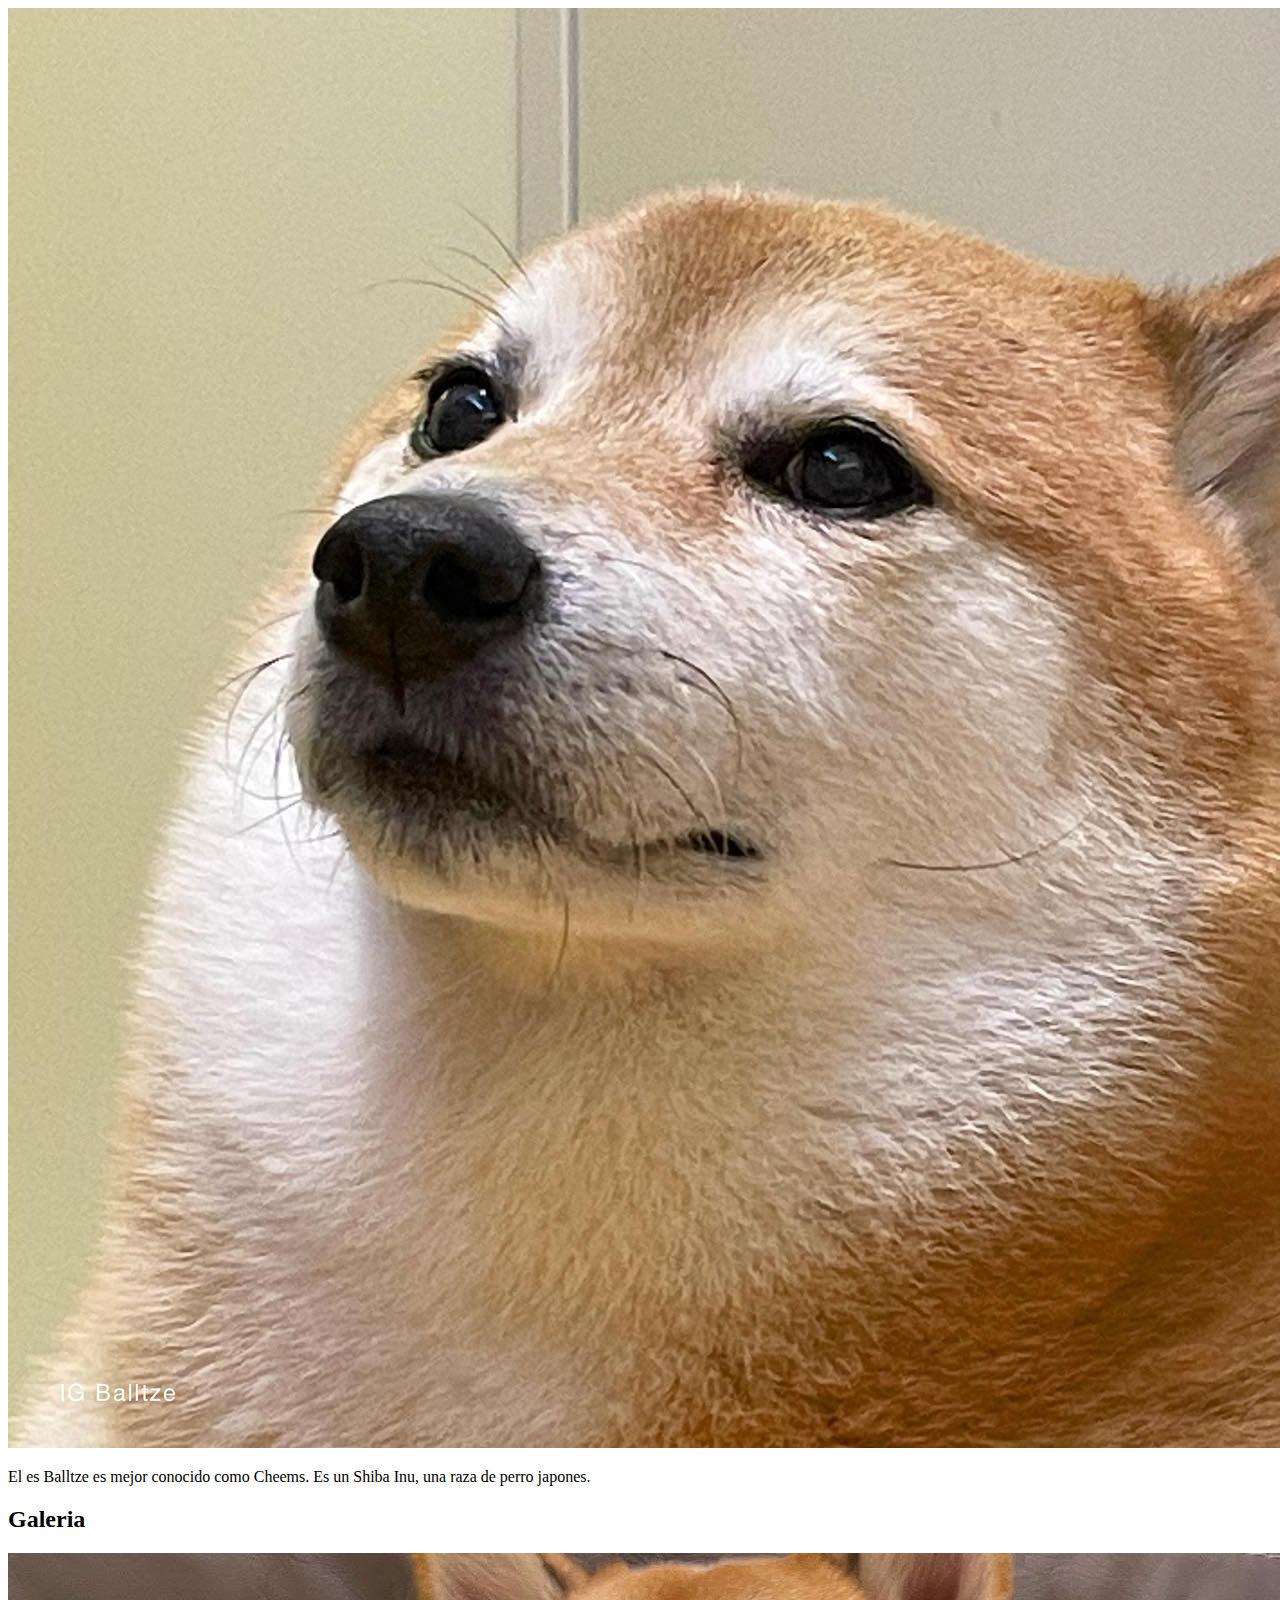
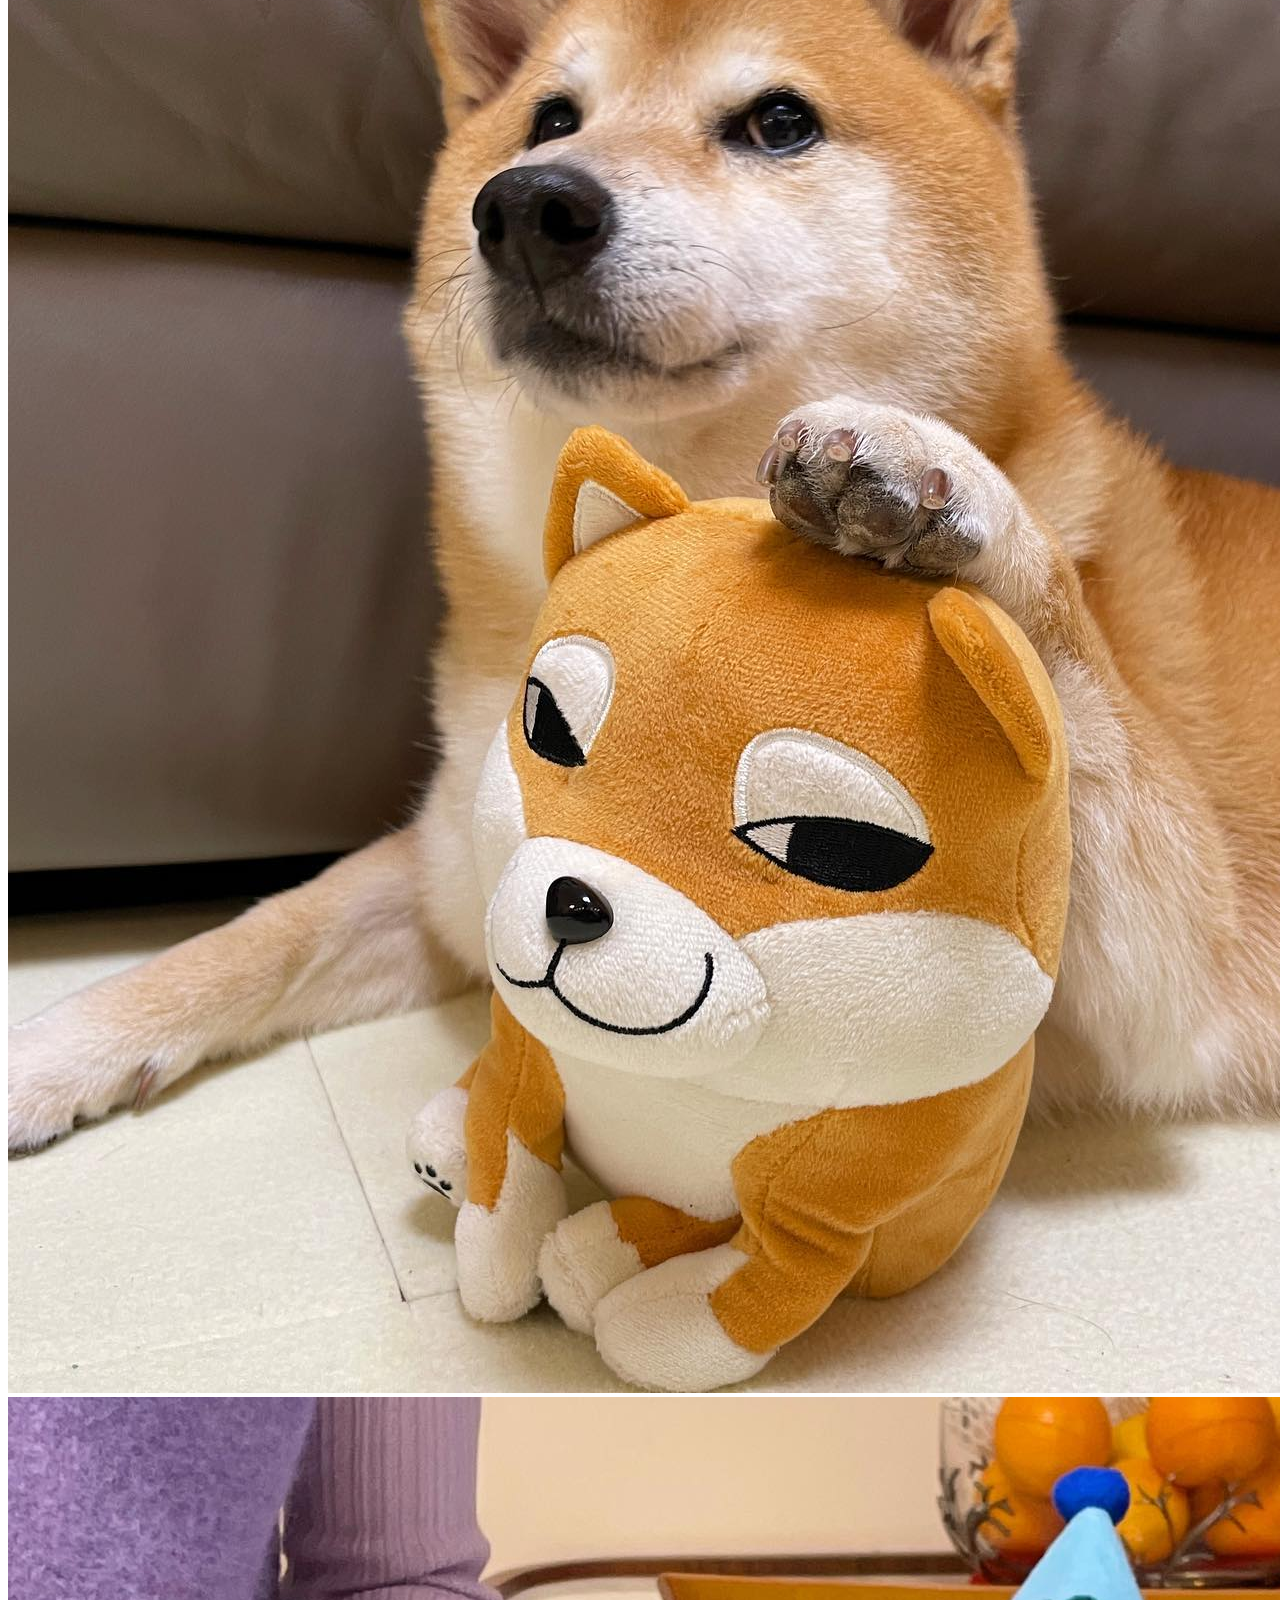
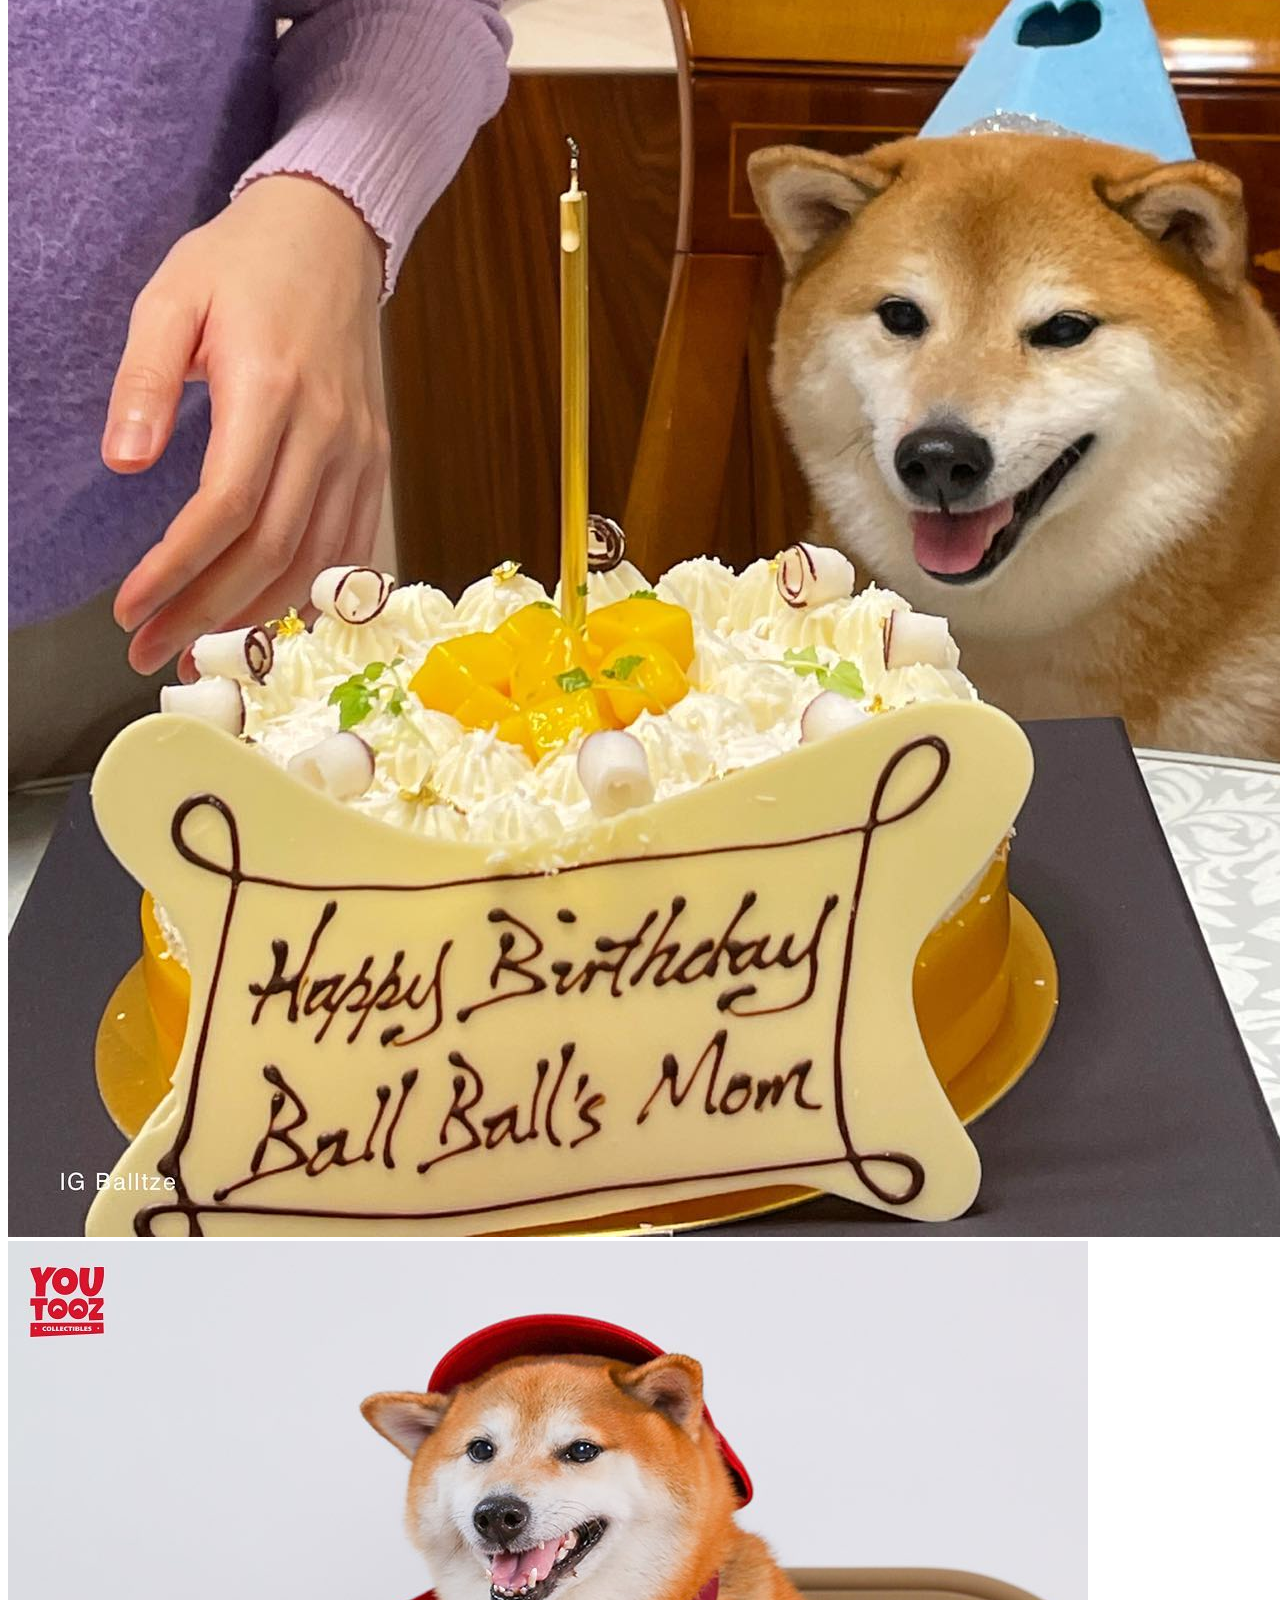
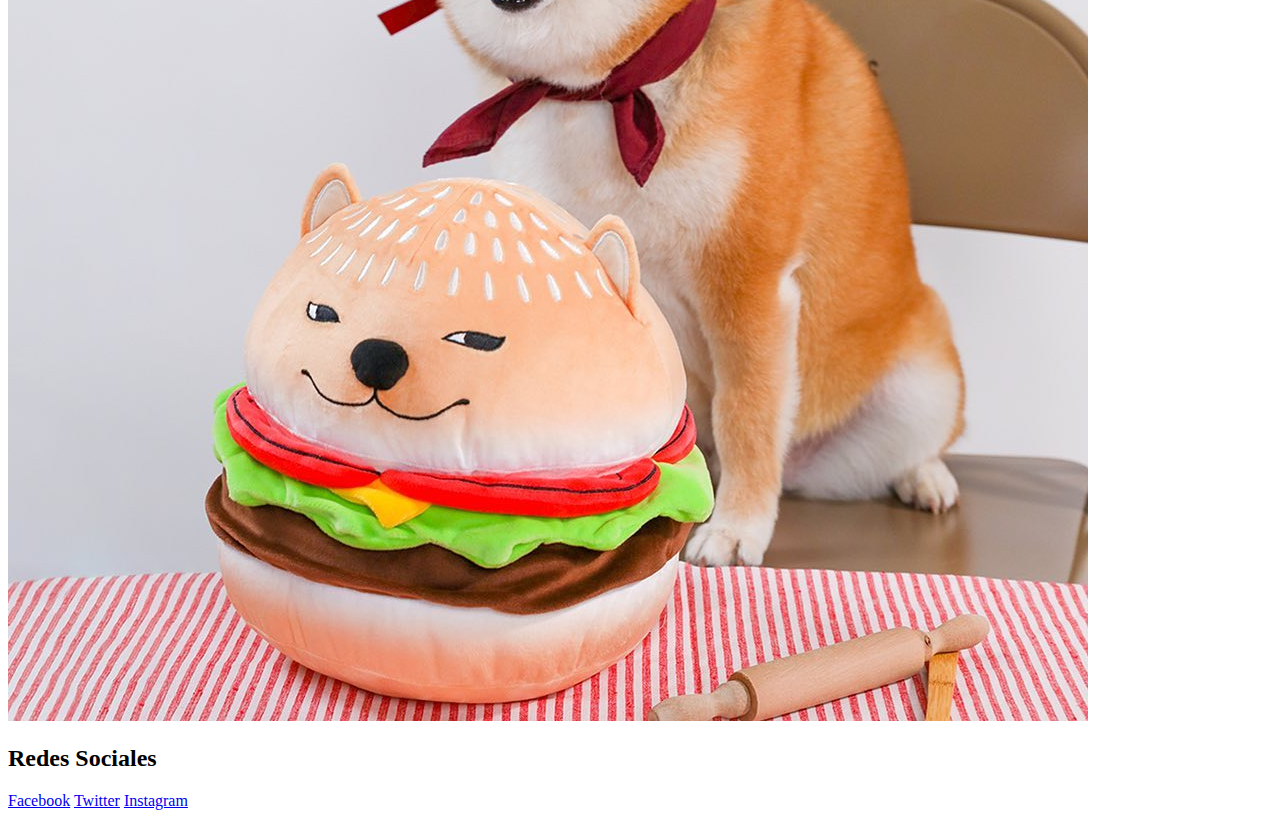
==== BALLTZE/index.html @ 31e752df "Agregando html e imagenes" ====
<!DOCTYPE html>
<html lang="en">
<head>
    <meta charset="UTF-8">
    <meta http-equiv="X-UA-Compatible" content="IE=edge">
    <meta name="viewport" content="width=device-width, initial-scale=1.0">
    <title>Balltze</title>
</head>
<body>
    <div class="contenedor">
        <div>
            <img src="./assets/img/278446263_335176288597096_1527781452460642264_n.jpg" alt="Balltze">
        </div>
        <div>
            <p>
                El es Balltze es mejor conocido como Cheems. Es un Shiba Inu, una raza de perro japones. 
            </p>
        </div>

        <div>
            <h2>Galeria</h2>
            <div>
                <img src="./assets/img/271340161_1401077260294472_700696430221402050_n.jpg" alt="Balltze con peluche de Balltze">
                <img src="./assets/img/273430292_973193200283467_6130787992942697907_n.jpg" alt="Balltze cumpliendo años con un pastel">
                <img src="./assets/img/275454338_407315051275113_1211554872844742666_n.jpg" alt="Balltze con peluche de hamburguesa">
            </div>
        </div>

        <div>
            <h2>Redes Sociales</h2>
            <div>
                <a href="https://www.facebook.com/BalltzeFat96/" target="_blank">Facebook</a>

            <a href="https://twitter.com/balltzehk" target="_blank">Twitter</a>

            <a href="http://instagram.com/balltze" target="_blank">Instagram</a>
            </div>
        </div>

    </div>
</body>
</html>
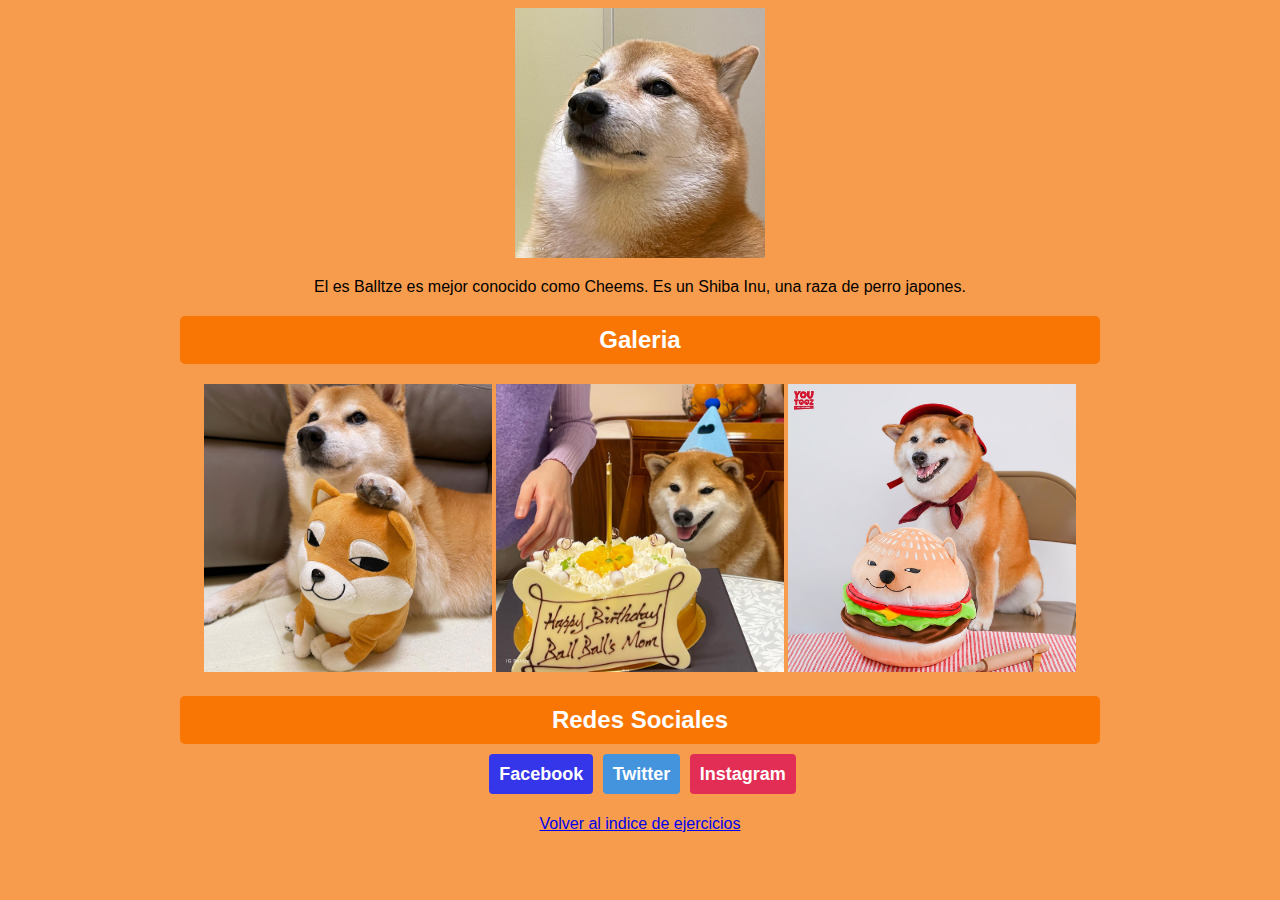
==== commit d6edbd3e: "Agregando el css" ====
--- a/BALLTZE/index.html
+++ b/BALLTZE/index.html
@@ -5,10 +5,11 @@
     <meta http-equiv="X-UA-Compatible" content="IE=edge">
     <meta name="viewport" content="width=device-width, initial-scale=1.0">
     <title>Balltze</title>
+    <link rel="stylesheet" href="./assets/css/style.css">
 </head>
 <body>
     <div class="contenedor">
-        <div>
+        <div class="img-principal">
             <img src="./assets/img/278446263_335176288597096_1527781452460642264_n.jpg" alt="Balltze">
         </div>
         <div>
@@ -18,23 +19,38 @@
         </div>
 
         <div>
-            <h2>Galeria</h2>
+            <div class="encabezado">
+                <h2>Galeria</h2>
+            </div>
             <div>
-                <img src="./assets/img/271340161_1401077260294472_700696430221402050_n.jpg" alt="Balltze con peluche de Balltze">
-                <img src="./assets/img/273430292_973193200283467_6130787992942697907_n.jpg" alt="Balltze cumpliendo años con un pastel">
-                <img src="./assets/img/275454338_407315051275113_1211554872844742666_n.jpg" alt="Balltze con peluche de hamburguesa">
+                <div class="img-galeria">
+                    <img src="./assets/img/271340161_1401077260294472_700696430221402050_n.jpg" alt="Balltze con peluche de Balltze">
+                </div>
+                <div class="img-galeria">
+                    <img src="./assets/img/273430292_973193200283467_6130787992942697907_n.jpg" alt="Balltze cumpliendo años con un pastel">
+                </div>
+                <div class="img-galeria">
+                    <img src="./assets/img/275454338_407315051275113_1211554872844742666_n.jpg" alt="Balltze con peluche de hamburguesa">
+                </div>
             </div>
         </div>
 
+        <div class="redes-sociales">
+            <div class="encabezado">
+                <h2>Redes Sociales</h2>
+            </div>
+            <div>
+                <a class="boton facebook" href="https://www.facebook.com/BalltzeFat96/" target="_blank">Facebook</a>
+
+                <a class="boton twitter" href="https://twitter.com/balltzehk" target="_blank">Twitter</a>
+
+                <a class="boton instagram" href="http://instagram.com/balltze" target="_blank">Instagram</a>
+            </div>
+        </div>
+
+
         <div>
-            <h2>Redes Sociales</h2>
-            <div>
-                <a href="https://www.facebook.com/BalltzeFat96/" target="_blank">Facebook</a>
-
-            <a href="https://twitter.com/balltzehk" target="_blank">Twitter</a>
-
-            <a href="http://instagram.com/balltze" target="_blank">Instagram</a>
-            </div>
+            <a href="/">Volver al indice de ejercicios</a>
         </div>
 
     </div>
--- a/BALLTZE/assets/css/style.css
+++ b/BALLTZE/assets/css/style.css
@@ -0,0 +1,59 @@
+body{
+    /*background-color: #f97605;*/
+    background-color: #f79c4c;
+    font-family: Arial, Helvetica, sans-serif;
+    text-align: center;
+}
+
+h2{
+    margin: 0;
+}
+img {
+    width: 100%;
+}
+.contenedor{
+    width: 960px;
+    margin: 0 auto;
+}
+
+.encabezado{
+    background-color: #f97605;
+    color: #ffffff;
+    padding: 10px;
+    margin: 20px;
+    border-radius: 5px;
+}
+
+.img-principal img{
+    width: 250px;
+}
+
+.img-galeria{
+    width: 30%;
+    display: inline-block;
+}
+
+.boton{
+    margin-left: 5px;
+    padding: 10px;
+    color: #ffffff;
+    text-decoration: none;
+    border-radius: 4px;
+    font-weight: bold;
+    font-size: 18px;
+  
+}
+
+.facebook {
+    background-color: rgb(53, 53, 233);
+}
+.twitter {
+    background-color: rgb(68, 147, 221);
+}
+.instagram {
+    background-color: rgb(226, 46, 85);
+}
+
+.redes-sociales{
+    margin-bottom: 30px;
+}